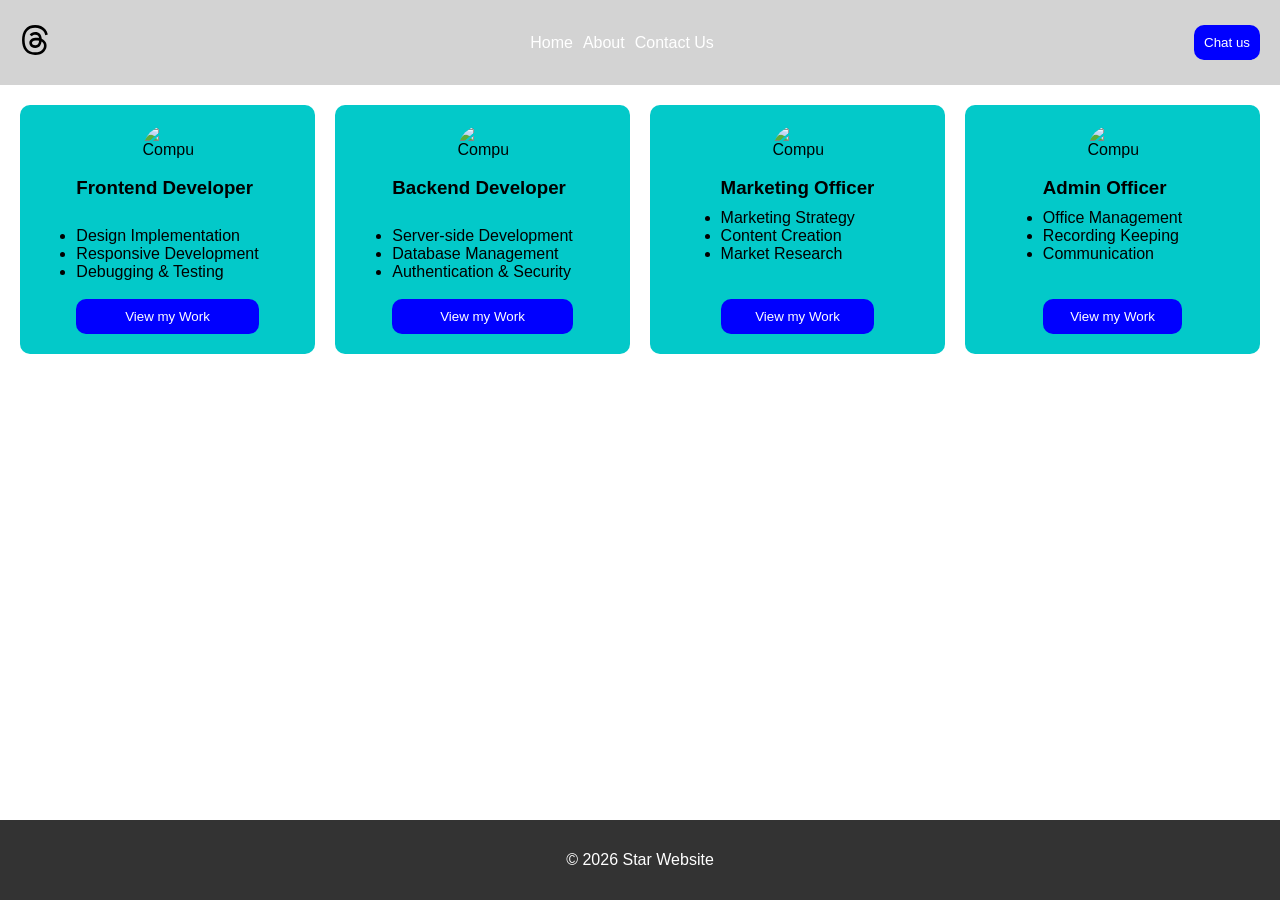
==== flexbox.html @ 36926b42 "commit 1" ====
<!DOCTYPE html>
<html lang="en">
<head>
    <meta charset="UTF-8">
    <meta name="viewport" content="width=device-width, initial-scale=1.0">
    <title>Responsive Card</title>
    <style>
         *{
            margin: 0;
            padding: 0;
            box-sizing: border-box;
            font-family: Arial, Helvetica, sans-serif;
        } 
     body {
        display: flex;
        flex-direction: column;
        min-height: 100vh;   
        
    } 

.box {
display: flex;
flex-direction: column; 
align-items: center;
background: lightgray;
color: white;
justify-content: space-between;
padding: 10px 20px;

}
.logo {
    font-size: 20px;
    font-weight: bold;
}
.nav-link {
    list-style: none;
    display: flex;
    flex-direction: column;
    gap: 10px;
    /* margin: 0;
    padding: 0; */
}
.nav-link a {
text-decoration: none; 
color: white;

}
.box1 {
    display: flex;
     /* flex-direction: row;  */
    border: 1px;
    /* border-radius: 10px; */
     /* width: 150%; */
    /* height: 70px; */
    gap: 20px; 
    padding: 20px;
    flex-wrap: wrap;
    
    
    
}
.cap {
    display: flex;
    flex-direction: column; 
    flex: 1 1 100%;
    /* flex-grow: 1;
    flex-basis: 200px;  */
    /* width: 500px;
    height: 300px;  */
    background-color: hsl(180, 97%, 40%);
     /* text-align: center;  */
     align-items: center;
    justify-content: left; */
    border: 1px solid #ccc;
    border-radius: 10px;
    padding: 20px;
    /* color: white; */   
  
}
.cap img {
    display: block;
    margin: auto;
}
.cap1 {
    display: flex;
    flex-direction: column;
    height: 100%;
}
.cap1 h3 {
    margin-bottom: 10px;
}

.cap1 button {
    margin-top: auto;
    background: blue;
    border: none;
    border-radius: 10px;
    color: white;
    padding: 10px;
     cursor: pointer; 
}
.cap1 button:hover {
    background-color: green;

}
.foot {
    margin-top: auto;
    height: 80px;
    display: flex;
    justify-content: center;
    align-items: center;
    background: #333;
    color: white;
}

@media (min-width: 768px) {
    .cap {
        flex: 1 1 45%;
    }
    .nav-link {
        flex-direction: row;
    }
}
@media (min-width: 992px) {
    .cap {
        flex: 1 1 22%;
    }
    .box {
        flex-direction: row;
        justify-content: space-between;
    }
    
}
    </style>
</head>
<body>
     <!-- <div class="container">  -->
         <nav class="box">
    
        <div class="logo"><img src="logo.svg" alt="Logo design" height="60px" width="30px"></div>
     <ul class="nav-link">
        <li><a href="#">Home</a></li> 
         <li><a href="#">About</a></li> 
          <li><a href="#">Contact Us</a></li> 
     </ul>      
   
    <button style="background-color: blue; padding: 10px; color: white; border: none; border-radius: 10px;">Chat us</button>
</nav>
        </div>

<div class="box1">
    <div class="cap">
        

            <img src="Pix.jpg" alt="Computer" height="70" width="50" style="border-radius: 50px;">
            <div class="cap1">
                <h3>Frontend Developer</h3><br>
        <ul>
            <li>Design Implementation</li>
            <li>Responsive Development</li>
            <li>Debugging & Testing</li>
        </ul>
        <button>View my Work</button>
            </div>
        </div>

        <div class="cap">
        
            <img src="Pix.jpg" alt="Computer" height="70" width="50" style="border-radius: 50px;">
            <div class="cap1">
                <h3>Backend Developer</h3><br>
        <ul>
            <li>Server-side Development</li>
            <li>Database Management</li>
            <li>Authentication & Security</li>
        </ul>
        <button>View my Work</button>
        
            </div>
        </div>

        <div class="cap">
    
            <img src="Pix.jpg" alt="Computer" height="70" width="50" style="border-radius: 50px;">
            <div class="cap1">
                <h3>Marketing Officer</h3>
        <ul>
            <li>Marketing Strategy</li>
            <li>Content Creation</li>
            <li>Market Research </li>
        </ul>
        <button>View my Work</button>
            </div>
        </div>

        <div class="cap">
        
           <img src="Pix.jpg" alt="Computer" height="70" width="50" style="border-radius: 50px;">
            <div class="cap1">
                <h3>Admin Officer</h3>
        <ul>
            <li>Office Management</li>
            <li>Recording Keeping</li>
            <li>Communication</li>
        </ul>
        <button>View my Work</button>
            </div>
        
        </div>
        
    
    
     </div>  
     <div class="foot">
        <p>&copy 2026 Star Website</p>
     </div>
</body>
</html>
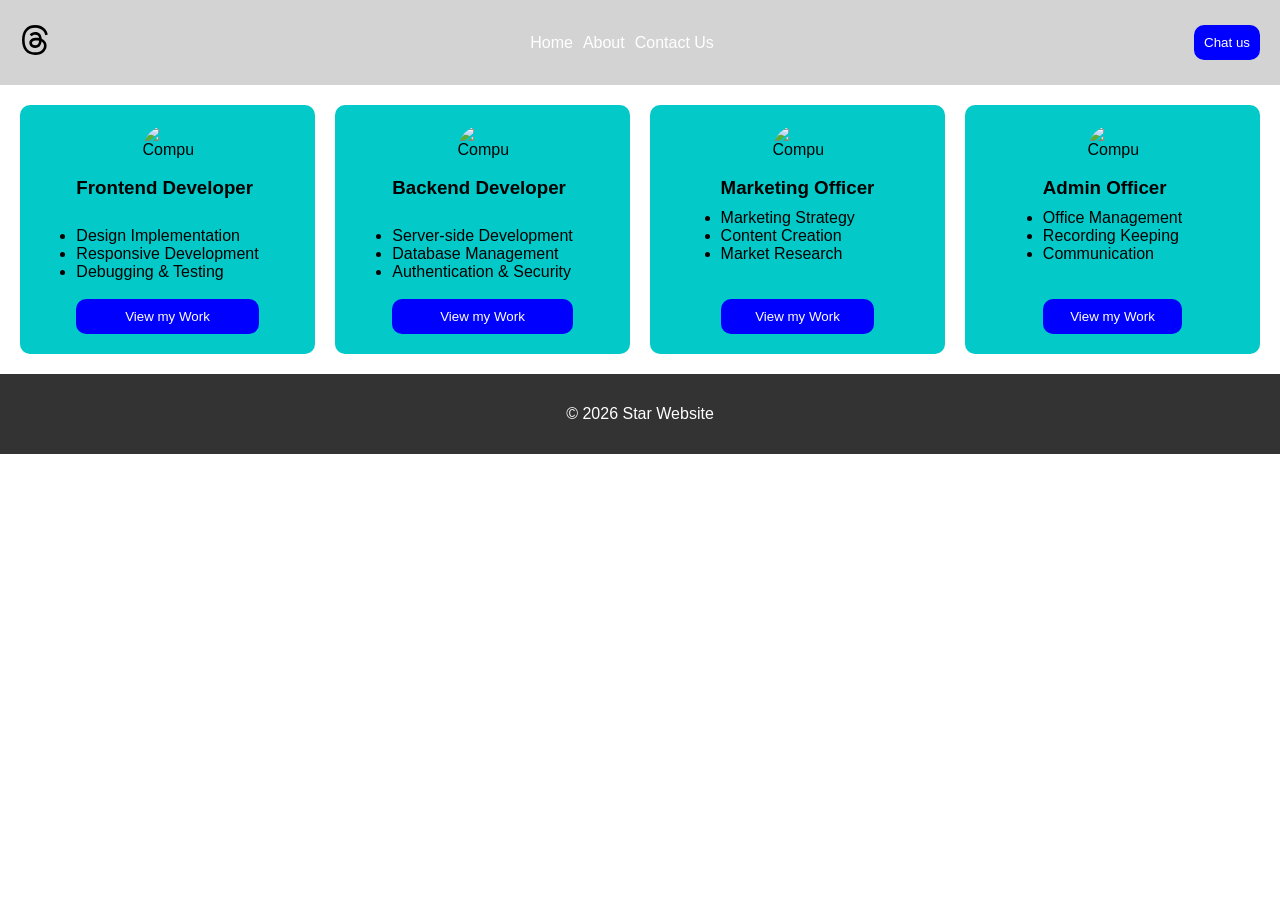
==== commit 4a67813d: "commit" ====
--- a/flexbox.html
+++ b/flexbox.html
@@ -135,7 +135,9 @@
 </head>
 <body>
      <!-- <div class="container">  -->
-         <nav class="box">
+        <header>
+        
+            <nav class="box">
     
         <div class="logo"><img src="logo.svg" alt="Logo design" height="60px" width="30px"></div>
      <ul class="nav-link">
@@ -146,9 +148,11 @@
    
     <button style="background-color: blue; padding: 10px; color: white; border: none; border-radius: 10px;">Chat us</button>
 </nav>
-        </div>
-
-<div class="box1">
+</header>
+         
+<main>
+    <section>
+        <div class="box1">
     <div class="cap">
         
 
@@ -211,8 +215,14 @@
     
     
      </div>  
-     <div class="foot">
+    </section>
+    
+</main>
+<footer>
+    <div class="foot">
         <p>&copy 2026 Star Website</p>
      </div>
+</footer>
+     
 </body>
 </html>
